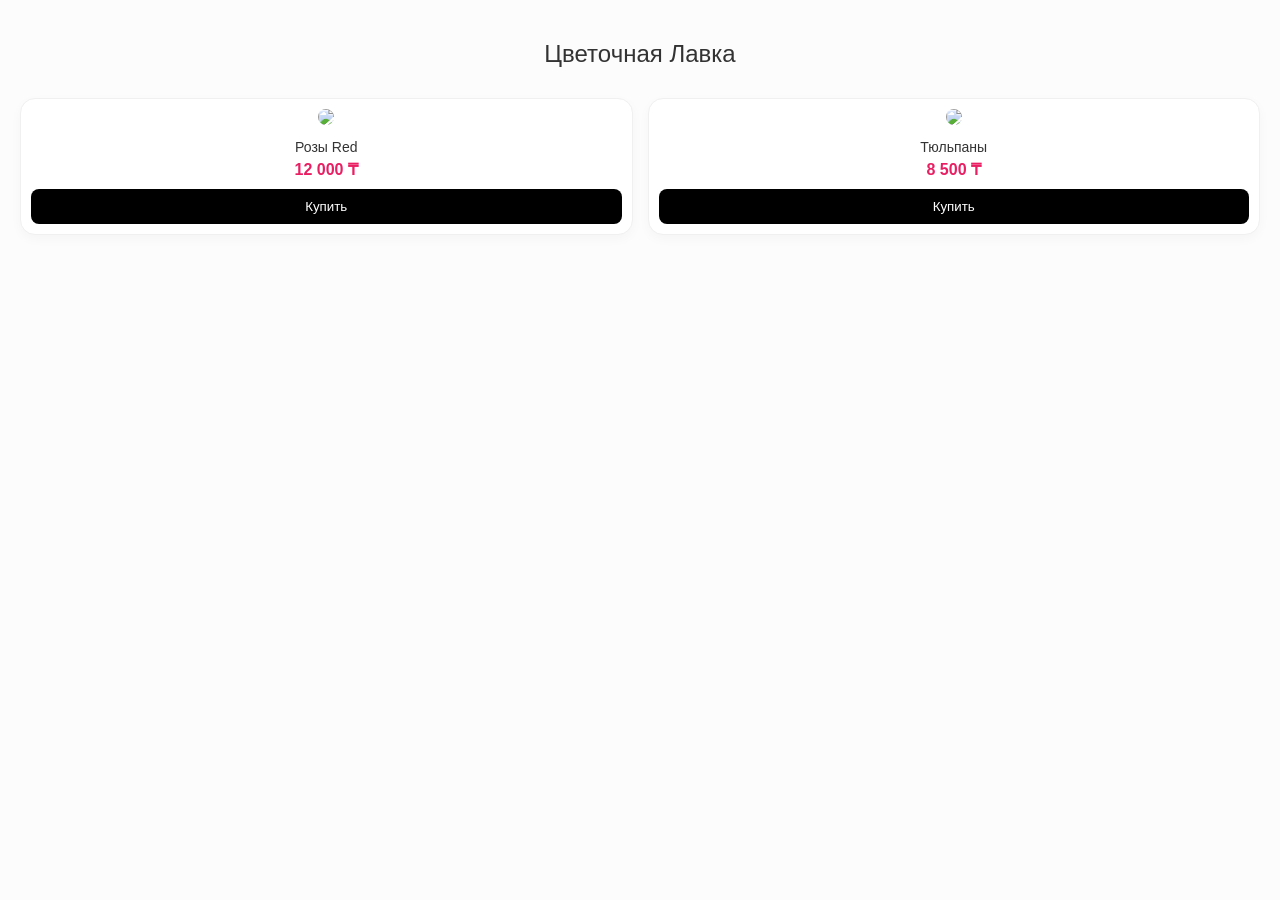
==== index.html @ d6ca2016 "initial commit" ====
<!DOCTYPE html>
<html lang="ru">
<head>
    <meta charset="UTF-8">
    <link rel="stylesheet" href="style.css">
    <script src="https://telegram.org/js/telegram-web-app.js"></script>
</head>
<body>
    <h2 class="shop-title">Цветочная Лавка</h2>
    
    <div class="products-grid">
        <!-- Пример товара 1 -->
        <div class="card">
            <img src="https://via.placeholder.com/150/fce4ec/880e4f?text=Roses">
            <div class="card-title">Розы Red</div>
            <div class="card-price">12 000 ₸</div>
            <button class="buy-btn" onclick="buyProduct('Розы Red', 12000)">Купить</button>
        </div>
        <!-- Пример товара 2 -->
        <div class="card">
            <img src="https://via.placeholder.com/150/f3e5f5/4a148c?text=Tulips">
            <div class="card-title">Тюльпаны</div>
            <div class="card-price">8 500 ₸</div>
            <button class="buy-btn" onclick="buyProduct('Тюльпаны', 8500)">Купить</button>
        </div>
    </div>

    <script src="script.js"></script>
</body>
</html>
---- style.css ----
body {
    font-family: 'Segoe UI', Roboto, sans-serif;
    background-color: #fcfcfc;
    margin: 0;
    padding: 20px;
    color: #333;
}

.shop-title { text-align: center; font-weight: 300; margin-bottom: 30px; }

.products-grid {
    display: grid;
    grid-template-columns: 1fr 1fr;
    gap: 15px;
}

.card {
    background: white;
    border-radius: 15px;
    padding: 10px;
    box-shadow: 0 4px 12px rgba(0,0,0,0.03);
    text-align: center;
    border: 1px solid #f0f0f0;
}

.card img { width: 100%; border-radius: 10px; }
.card-title { font-size: 14px; margin: 10px 0 5px; }
.card-price { font-weight: bold; color: #e91e63; margin-bottom: 10px; }

.buy-btn {
    background: #000;
    color: #fff;
    border: none;
    padding: 10px;
    width: 100%;
    border-radius: 8px;
    cursor: pointer;
}
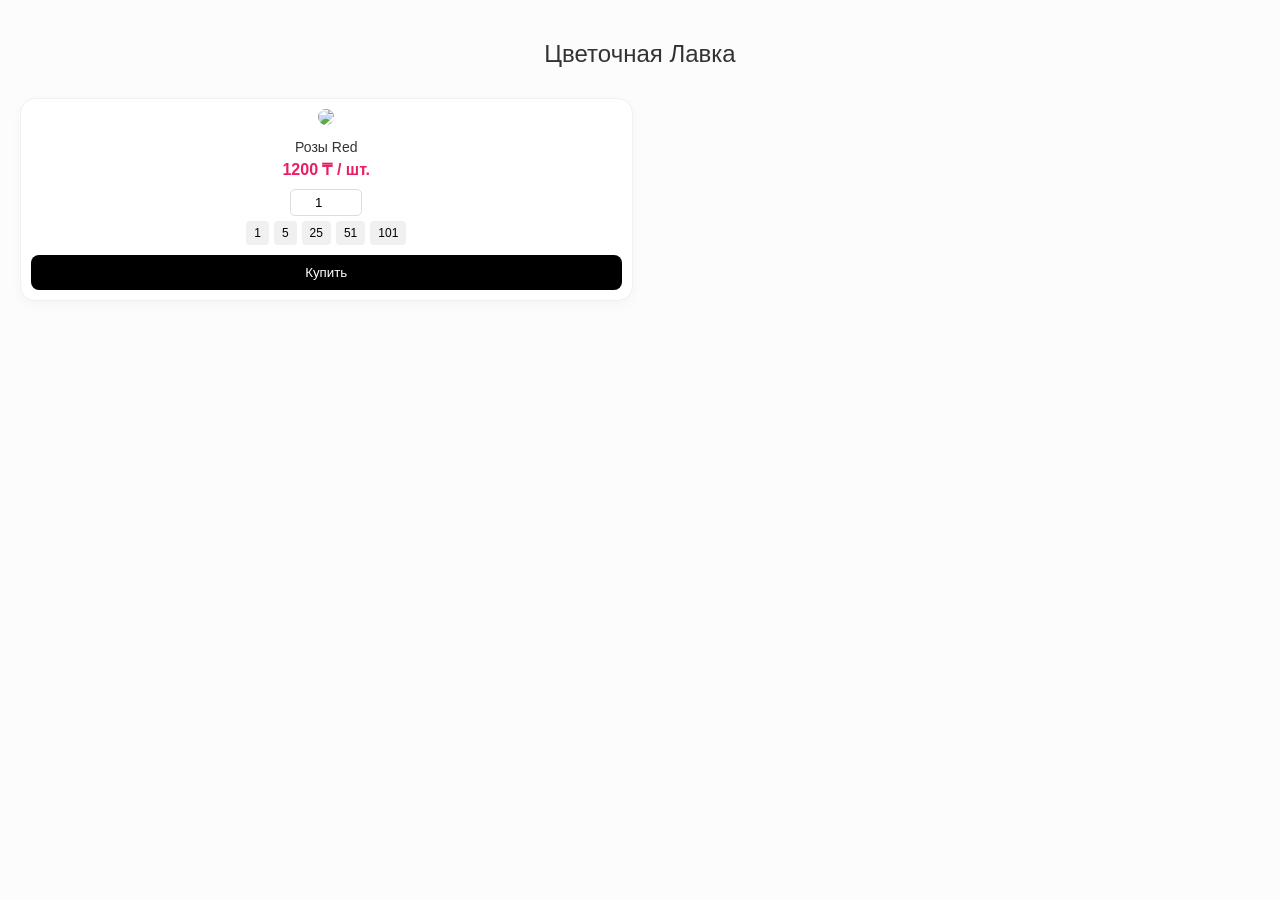
==== commit ef314104: "updated mini app and added functionality" ====
--- a/index.html
+++ b/index.html
@@ -13,15 +13,20 @@
         <div class="card">
             <img src="https://via.placeholder.com/150/fce4ec/880e4f?text=Roses">
             <div class="card-title">Розы Red</div>
-            <div class="card-price">12 000 ₸</div>
-            <button class="buy-btn" onclick="buyProduct('Розы Red', 12000)">Купить</button>
-        </div>
-        <!-- Пример товара 2 -->
-        <div class="card">
-            <img src="https://via.placeholder.com/150/f3e5f5/4a148c?text=Tulips">
-            <div class="card-title">Тюльпаны</div>
-            <div class="card-price">8 500 ₸</div>
-            <button class="buy-btn" onclick="buyProduct('Тюльпаны', 8500)">Купить</button>
+            <div class="card-price">1200 ₸ / шт.</div>
+            
+            <div class="quantity-selector">
+                <input type="number" id="qty-rose" value="1" min="1">
+                <div class="presets">
+                    <button onclick="setQty('qty-rose', 1)">1</button>
+                    <button onclick="setQty('qty-rose', 5)">5</button>
+                    <button onclick="setQty('qty-rose', 25)">25</button>
+                    <button onclick="setQty('qty-rose', 51)">51</button>
+                    <button onclick="setQty('qty-rose', 101)">101</button>
+                </div>
+            </div>
+            
+            <button class="buy-btn" onclick="prepareOrder('Розы Red', 1200, 'qty-rose')">Купить</button>
         </div>
     </div>
 
--- a/style.css
+++ b/style.css
@@ -35,4 +35,35 @@
     width: 100%;
     border-radius: 8px;
     cursor: pointer;
-}+}
+
+.quantity-selector {
+    margin-bottom: 10px;
+}
+
+.quantity-selector input {
+    width: 60px;
+    padding: 5px;
+    text-align: center;
+    border-radius: 5px;
+    border: 1px solid #ddd;
+    margin-bottom: 5px;
+}
+
+.presets {
+    display: flex;
+    justify-content: center;
+    gap: 5px;
+    flex-wrap: wrap;
+}
+
+.presets button {
+    background: #f0f0f0;
+    border: none;
+    padding: 5px 8px;
+    border-radius: 4px;
+    font-size: 12px;
+    cursor: pointer;
+}
+
+.presets button:hover { background: #e0e0e0; }
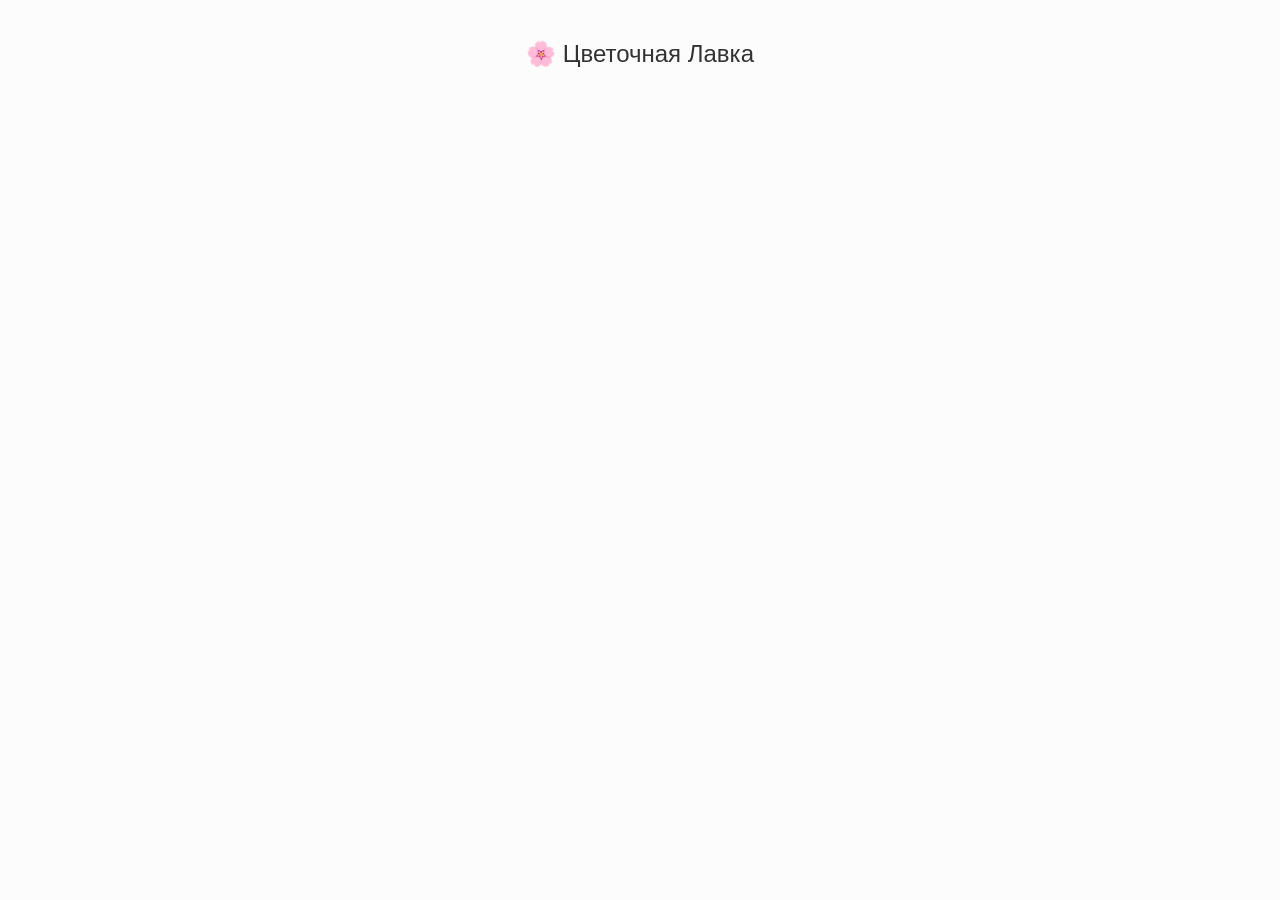
==== commit bb2b2161: "Add product management features and dynamic loading in the flower shop bot - Introduced new command " ====
--- a/index.html
+++ b/index.html
@@ -3,31 +3,12 @@
 <head>
     <meta charset="UTF-8">
     <link rel="stylesheet" href="style.css">
-    <script src="https://telegram.org/js/telegram-web-app.js"></script>
 </head>
 <body>
-    <h2 class="shop-title">Цветочная Лавка</h2>
+    <h2 class="shop-title">🌸 Цветочная Лавка</h2>
     
     <div class="products-grid">
-        <!-- Пример товара 1 -->
-        <div class="card">
-            <img src="https://via.placeholder.com/150/fce4ec/880e4f?text=Roses">
-            <div class="card-title">Розы Red</div>
-            <div class="card-price">1200 ₸ / шт.</div>
-            
-            <div class="quantity-selector">
-                <input type="number" id="qty-rose" value="1" min="1">
-                <div class="presets">
-                    <button onclick="setQty('qty-rose', 1)">1</button>
-                    <button onclick="setQty('qty-rose', 5)">5</button>
-                    <button onclick="setQty('qty-rose', 25)">25</button>
-                    <button onclick="setQty('qty-rose', 51)">51</button>
-                    <button onclick="setQty('qty-rose', 101)">101</button>
-                </div>
-            </div>
-            
-            <button class="buy-btn" onclick="prepareOrder('Розы Red', 1200, 'qty-rose')">Купить</button>
-        </div>
+        <!-- Товары загружаются динамически -->
     </div>
 
     <script src="script.js"></script>
--- a/style.css
+++ b/style.css
@@ -24,7 +24,8 @@
 }
 
 .card img { width: 100%; border-radius: 10px; }
-.card-title { font-size: 14px; margin: 10px 0 5px; }
+.card-title { font-size: 14px; margin: 10px 0 5px; font-weight: 600; }
+.card-description { font-size: 12px; color: #666; margin-bottom: 10px; min-height: 30px; }
 .card-price { font-weight: bold; color: #e91e63; margin-bottom: 10px; }
 
 .buy-btn {
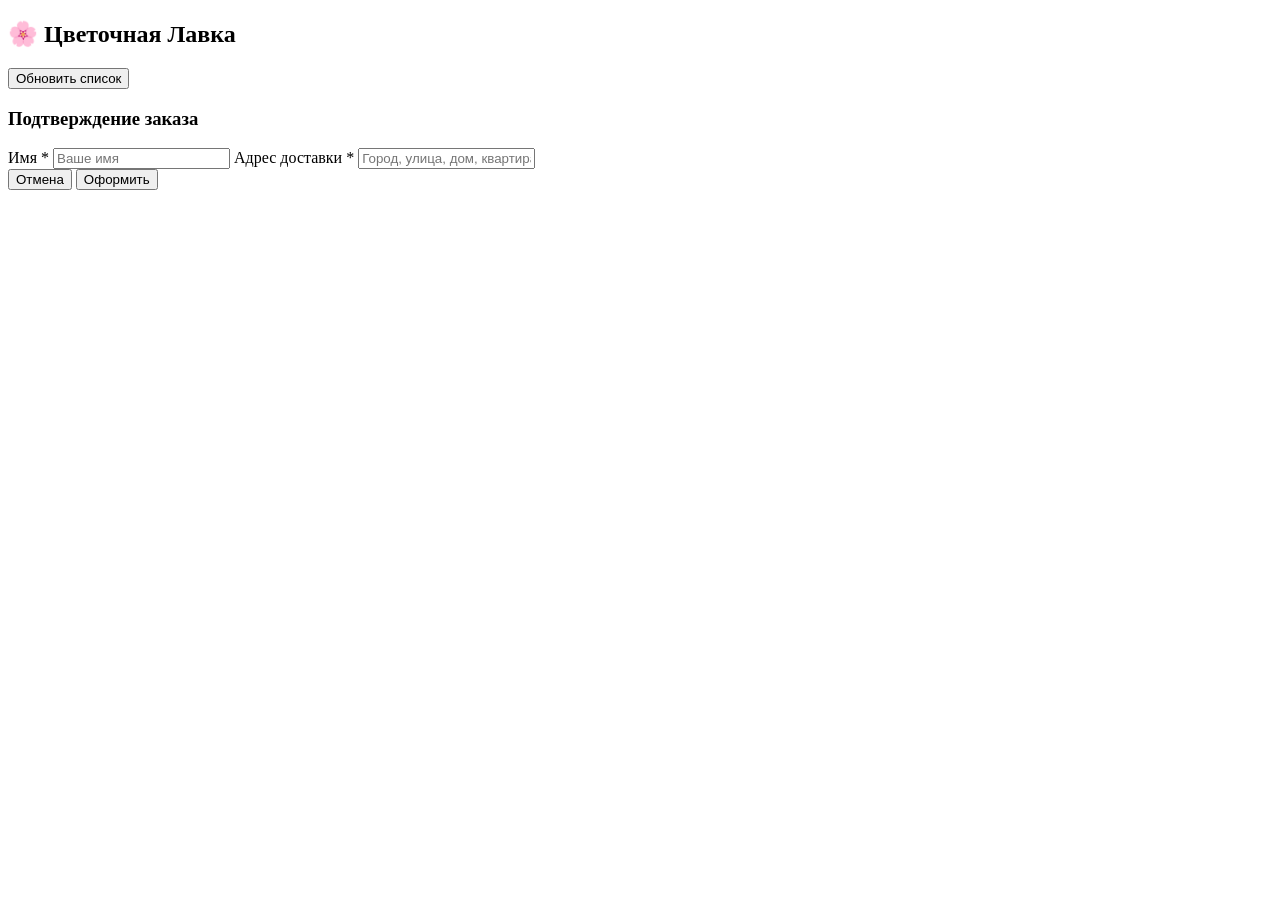
==== commit a4574a71: "Add order confirmation modal and receipt handling, update environment configuration" ====
--- a/index.html
+++ b/index.html
@@ -2,15 +2,44 @@
 <html lang="ru">
 <head>
     <meta charset="UTF-8">
-    <link rel="stylesheet" href="style.css">
+    <meta name="viewport" content="width=device-width, initial-scale=1, maximum-scale=1">
+    <!-- Укажите здесь базовый URL API, если фронтенд размещается отдельно (например, Render) -->
+    <meta name="api-base" content="">
+    <link rel="stylesheet" href="/static/style.css">
+    <script src="https://telegram.org/js/telegram-web-app.js"></script>
 </head>
 <body>
     <h2 class="shop-title">🌸 Цветочная Лавка</h2>
+    <div class="shop-actions">
+        <button id="refresh-btn" class="refresh-btn">Обновить список</button>
+    </div>
+    <div class="webapp-warning"></div>
     
     <div class="products-grid">
         <!-- Товары загружаются динамически -->
     </div>
 
-    <script src="script.js"></script>
+    <!-- Модальное окно подтверждения заказа -->
+    <div id="order-modal" class="modal-overlay">
+        <div class="modal-content">
+            <h3 class="modal-title">Подтверждение заказа</h3>
+            <div id="modal-order-info" class="modal-order-info"></div>
+            <div class="modal-form">
+                <label for="modal-name">Имя *</label>
+                <input type="text" id="modal-name" placeholder="Ваше имя" required>
+                <label for="modal-address">Адрес доставки *</label>
+                <input type="text" id="modal-address" placeholder="Город, улица, дом, квартира" required>
+            </div>
+            <div class="modal-actions">
+                <button id="modal-cancel" class="modal-btn modal-btn-cancel">Отмена</button>
+                <button id="modal-confirm" class="modal-btn modal-btn-confirm">Оформить</button>
+            </div>
+        </div>
+    </div>
+
+    <!-- Уведомление -->
+    <div id="toast" class="toast"></div>
+
+    <script src="/static/script.js"></script>
 </body>
 </html>
